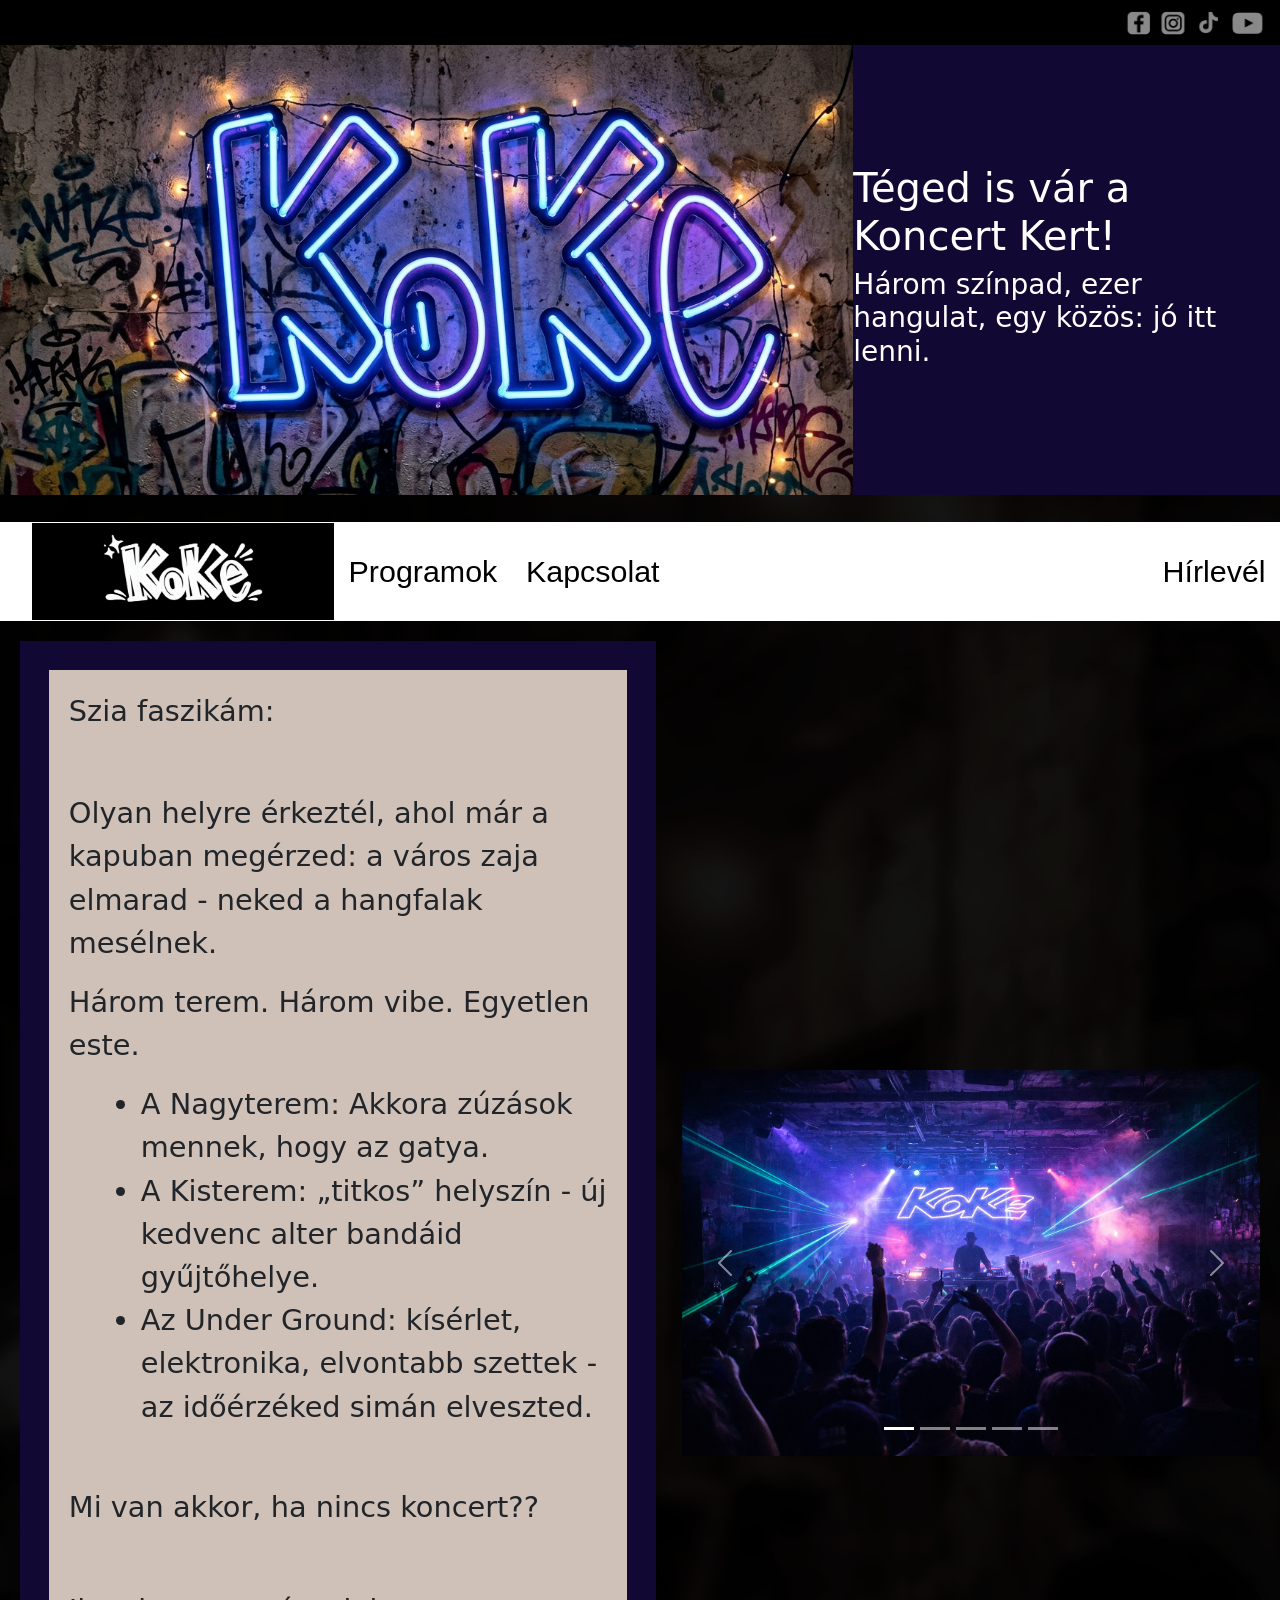
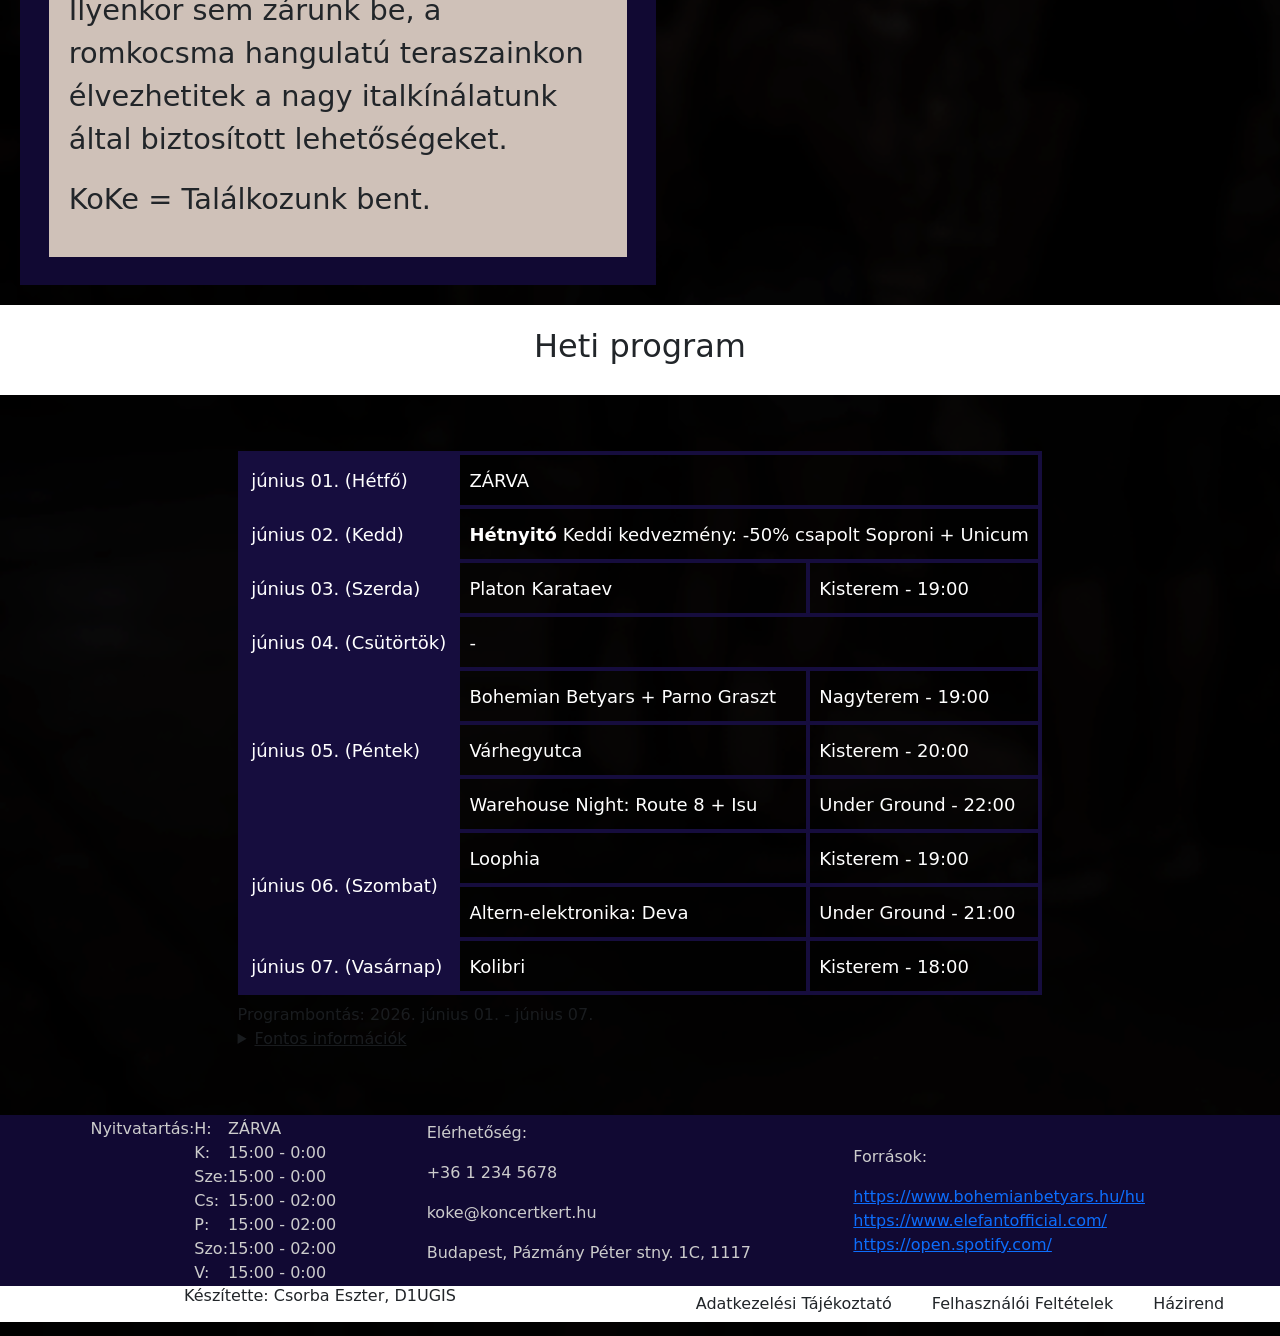
==== index.html @ a72b0bf9 "elso" ====
<!DOCTYPE html>
<html lang="en">
<head>
    <meta charset="UTF-8">
    <meta name="viewport" content="width=device-width, initial-scale=1.0">
    <title>KoKe</title>
    <link href="https://cdn.jsdelivr.net/npm/bootstrap@5.0.2/dist/css/bootstrap.min.css" rel="stylesheet" integrity="sha384-EVSTQN3/azprG1Anm3QDgpJLIm9Nao0Yz1ztcQTwFspd3yD65VohhpuuCOmLASjC" crossorigin="anonymous">
    <link rel="stylesheet" href="style.css">
    <script src="https://cdn.jsdelivr.net/npm/bootstrap@5.0.2/dist/js/bootstrap.bundle.min.js" integrity="sha384-MrcW6ZMFYlzcLA8Nl+NtUVF0sA7MsXsP1UyJoMp4YLEuNSfAP+JcXn/tWtIaxVXM" crossorigin="anonymous"></script>
</head>
    <body>
        <main>
            <header>
                <div class="toptop">
                    <img src="/pictures/iconsC.png">
                </div>
                <div class="toptitle">
                    <div class="toptitleimg">
                    </div>
                    <div class="toptitletext">
                        <h1>Téged is vár a Koncert Kert!</h1>
                        <h3>Három színpad, ezer hangulat, egy közös: jó itt lenni.</h3>
                    </div>
                </div>
            </header>
            <nav>
                <ul>
                    <li class="act">
                        <a href="index.html">
                            <img src="pictures/LOGObuttonWhiteC.png" alt="KoKe kattintható logója a főoldalra" class="logo"> 
                        </a>
                    </li>
                    <li>
                        <a href="program.html">Programok</a>
                    </li>
                    <li>
                        <a href="contact.html">Kapcsolat</a>
                    </li>
                    <li class="newsletter">
                        <a href="newsletter.html">Hírlevél</a>
                    </li>
                </ul>
            </nav>
            <article>
                <div class="intro">
                    <div class="introtext">
                        <div class="introtextinner">
                            <p>Szia faszikám:</p>
                            <br>
                            <p>Olyan helyre érkeztél, ahol már a kapuban megérzed: a város zaja elmarad - neked a hangfalak mesélnek.</p>
                            <p>Három terem. Három vibe. Egyetlen este.</p>
                            <ul>
                                <li>A Nagyterem: Akkora zúzások mennek, hogy az gatya.</li>
                                <li>A Kisterem: „titkos” helyszín - új kedvenc alter bandáid gyűjtőhelye.</li>
                                <li>Az Under Ground: kísérlet, elektronika, elvontabb szettek - az időérzéked simán elveszted.</li>
                            </ul>
                            <br>
                            <p>Mi van akkor, ha nincs koncert?? </p>
                            <br>
                            <p>Ilyenkor sem zárunk be, a romkocsma hangulatú teraszainkon élvezhetitek a nagy italkínálatunk által biztosított lehetőségeket.</p>
                            <p>KoKe = Találkozunk bent.</p>
                        </div>
                    </div>
                    <div class="intropics">

                        <div id="carouselExampleIndicators" class="carousel slide" data-bs-ride="carousel">
                            <div class="carousel-indicators">
                                <button type="button" data-bs-target="#carouselExampleIndicators" data-bs-slide-to="0" class="active" aria-current="true" aria-label="Slide 1"></button>
                                <button type="button" data-bs-target="#carouselExampleIndicators" data-bs-slide-to="1" aria-label="Slide 2"></button>
                                <button type="button" data-bs-target="#carouselExampleIndicators" data-bs-slide-to="2" aria-label="Slide 3"></button>
                                <button type="button" data-bs-target="#carouselExampleIndicators" data-bs-slide-to="3" aria-label="Slide 4"></button>
                                <button type="button" data-bs-target="#carouselExampleIndicators" data-bs-slide-to="4" aria-label="Slide 5"></button>
                            </div>
                            <div class="carousel-inner">
                                <div class="carousel-item active">
                                    <img src="/pictures/koncert3.png" class="d-block w-100" alt="Under Ground terem teltházas este közben.">
                                </div>
                                <div class="carousel-item">
                                    <img src="/pictures/helyszin1.png" class="d-block w-100" alt="Koke alsó szintjének hangulatos képe.">
                                </div>
                                <div class="carousel-item">
                                    <img src="/pictures/koncert5.png" class="d-block w-100" alt="Zenekar ad koncertet a KoKe színpadján.">
                                </div>
                                <div class="carousel-item">
                                    <img src="/pictures/kocsma1.png" class="d-block w-100" alt="Kocsma terasz a KoKe-ban.">
                                </div>
                                <div class="carousel-item">
                                    <img src="/pictures/koncert7.png" class="d-block w-100" alt="Jam session alternatív zenekar által.">
                                </div>
                                
                            </div>
                            <button class="carousel-control-prev" type="button" data-bs-target="#carouselExampleIndicators" data-bs-slide="prev">
                                <span class="carousel-control-prev-icon" aria-hidden="true"></span>
                                <span class="visually-hidden">Előző</span>
                            </button>
                            <button class="carousel-control-next" type="button" data-bs-target="#carouselExampleIndicators" data-bs-slide="next">
                                <span class="carousel-control-next-icon" aria-hidden="true"></span>
                                <span class="visually-hidden">Következő</span>
                            </button>
                            </div>

                    </div>
                </div>

                <div class="weekly">
                    <div class="weeklytitle">
                        <h2>Heti program</h2>
                    </div>
                    <div class="weeklytable">
                        <table class="programtable">
                            <caption> Programbontás: 2026. június 01. - június 07.
                                <details>
                                    <summary>Fontos információk</summary>
                                    <p>A programváltozás jogát fenntartjuk. A koncertek eső esetén is megrendezésre kerülnek a fedett termekben.</p>
                                </details>
                            </caption>
                            <tbody>
                                <tr>
                                    <td class="when"><time datetime="2026-06-02">június 01. (Hétfő)</time></td>
                                    <td colspan="2">ZÁRVA</td>
                                </tr>
                                <tr>
                                    <td class="when"><time datetime="2026-06-02">június 02. (Kedd)</time></td>
                                    <td colspan="2"><b>Hétnyitó</b> Keddi kedvezmény: -50% csapolt Soproni + Unicum</td>
                                </tr>
                                <tr>
                                    <td class="when"><time datetime="2026-06-03">június 03. (Szerda)</time></td>
                                    <td>Platon Karataev</td>
                                    <td>Kisterem - 19:00</td>
                                </tr>
                                <tr>
                                    <td class="when"><time datetime="2026-06-04">június 04. (Csütörtök)</time></td>
                                    <td colspan="2"> - </td>
                                </tr>
                                <tr>
                                    <td rowspan="3" class="when"><time datetime="2026-06-05">június 05. (Péntek)</time></td>
                                    <td>Bohemian Betyars + Parno Graszt</td>
                                    <td>Nagyterem - 19:00</td>
                                </tr>
                                <tr>
                                    <td>Várhegyutca</td>
                                    <td>Kisterem - 20:00</td>
                                </tr>
                                <tr>
                                    <td>Warehouse Night: Route 8 + Isu</td>
                                    <td>Under Ground - 22:00</td>
                                </tr>
                                <tr>
                                    <td rowspan="2" class="when"><time datetime="2026-06-06">június 06. (Szombat)</time></td>
                                    <td>Loophia</td>
                                    <td>Kisterem - 19:00</td>
                                </tr>
                                <tr>
                                    <td>Altern-elektronika: Deva</td>
                                    <td>Under Ground - 21:00</td>
                                </tr>
                                <tr>
                                    <td class="when"><time datetime="2026-06-07">június 07. (Vasárnap)</time></td>
                                    <td>Kolibri</td>
                                    <td>Kisterem - 18:00</td>
                                </tr>
                            </tbody>
                        </table>
                    </div>
                </div>
            </article>

            <footer>
                <div class="footfirst">
                    <div class="open">
                        <p>Nyitvatartás:  </p>
                        <table>
                            <tr><td>H: </td><td>ZÁRVA</td></tr>
                            <tr><td>K: </td><td>15:00 - 0:00</td></tr>
                            <tr><td>Sze: </td><td>15:00 - 0:00</td></tr>
                            <tr><td>Cs: </td><td>15:00 - 02:00</td></tr>
                            <tr><td>P: </td><td>15:00 - 02:00</td></tr>
                            <tr><td>Szo: </td><td>15:00 - 02:00</td></tr>
                            <tr><td>V: </td><td>15:00 - 0:00</td></tr>
                        </table>
                    </div>
                    <div class="contact">
                        <p>Elérhetőség:</p>
                        <p>+36 1 234 5678</p>
                        <p>koke@koncertkert.hu</p>
                        <p>Budapest, Pázmány Péter stny. 1C, 1117</p>
                    </div>
                    <div class="sources">
                        <p>Források:</p>
                        <a href="https://www.bohemianbetyars.hu/hu" target="_blank">https://www.bohemianbetyars.hu/hu</a>
                        <a href="https://www.elefantofficial.com/" target="_blank">https://www.elefantofficial.com/</a>
                        <a href="https://open.spotify.com/" target="_blank">https://open.spotify.com/</a>
                    </div>
                </div>
                <div class="footsecond">
                    <div class="made">
                        <p>Készítette: Csorba Eszter, D1UGIS</p>
                    </div>
                    <div class="inform">
                        <a>Adatkezelési Tájékoztató</a>
                        <a>Felhasználói Feltételek</a>
                        <a>Házirend</a>
                        
                    </div>
                </div>
            </footer>

        </main>
    </body>
</html>
---- style.css ----
/* -> konstans minden oldalon: */
*{
    margin: 0;
    padding: 0;
    box-sizing: border-box;
}
body {
    background-size: cover;
    /*background-color: black;*/
    background-image: url("/pictures/kulterhatter.png");
    font-size: 1rem;
}
header{
    height: 58vh;
}
article{
    /*background-image: url("/pictures/kulterhatter.png");*/
    background-size: cover;
    background-position: center;
}

/* - kép és szöveg a heaíderben: */
.toptop{
    height: 5vh;
    background-color: black;
    display: flex;
    align-items: center;
}
.toptop img{
    margin-left: auto;
    width: auto;
    height: 80%;
}
.toptitle{
    height: 50vh;
    display: flex;
}
.toptitletext{
    flex: 1;
    background-color: #110933;
    display: flex;
    flex-direction: column;
    justify-content: center;
}
.toptitletext h1, .toptitletext h3{
    color: white;
}
.toptitleimg{
    flex: 2;
    width: 100%;
    background-image: url("/pictures/logo.png");
    background-size: cover;
    background-position: center;
}

/* - navos dolgok*/
nav{
    position: sticky;
    top: 0;
    height: 11vh;
    display: flex;
    overflow: hidden;
    z-index: 9999;
}
nav ul{
    list-style-type: none;
    background-color: white;
    display: flex;
    align-items: center;
    list-style: none;
    width: 100%;
    height: 100%;
}
nav li {
    display: flex;
    align-items: center;
    height: 98%;
}
nav li:hover{
    background-color: black;
}
nav li:hover a{
    color: white;
}
nav .newsletter{
    margin-left: auto;
}
nav img{
    height: 100%;
    /*background-color: black;*/
    width: auto;
    padding: 0;
}
nav li a {
    color: black;
    text-decoration: none;
    height: 100%;
    display: flex;
    align-items: center;
    padding: 0 0.9rem;
    justify-content: center;
    box-sizing: border-box;
    font-family:Impact, Haettenschweiler, 'Arial Narrow Bold', sans-serif;
    font-size: 1.9rem;
}
nav .act{
    background-color: black;
    color: white;
}
nav .act a{
    color: white;
    list-style-type: none;
}



/* - footer: */
footer{
    height: 23vh;
    background-color: #110933;
}
footer .footfirst{
    height: 19vh;
    display: flex;
    align-items: center;
    justify-content: center;
    color: #ccc;
}
footer .footfirst .open{
    flex: 1;
    display: flex;
    justify-content: center;
    flex-direction: row;
}
footer .footfirst .contact{
    flex: 1;
    display: flex;
    justify-content: center;
    flex-direction: column;
    
}
footer .footfirst .contact p {
    text-align: left;
    width: fit-content;
}
footer .footfirst .sources{
    flex: 1;
    display: flex;
    justify-content: center;
    flex-direction: column;
}
footer .footsecond{
    height: 4vh;
    background-color: white;
    display: flex;
    
}
footer .footsecond .made{
    flex: 1;
    display: flex;
    align-items: center;
    justify-content: center;
}
footer .footsecond .made p{
    padding: 1.25rem;
}
footer .footsecond .inform{
    flex: 1;
    display: flex;
    align-items: center;
    justify-content: center;
}
footer .footsecond .inform a{
    padding: 1.25rem;
    cursor: pointer;
}







/* -> fő tartalmak: */
/* - index.html */
.intro {
    display: flex;
    width: 100%;
    padding: 1.25rem;
    gap: 1.6rem;
    
}
.introtext{
    flex: 1;
    font-size: 1.8rem;
    background-color: #110933;
    padding: 1.8rem;
}
.introtextinner{
    padding: 1.25rem;
    background-color: #CFC1B8;
}
.introtext ul{
    margin: 0.9rem 0 0.9rem 2.5rem;
}
.intropics{
    flex: 1;
    /*background-color: black;*/
    align-items: center;
    justify-content: center;
    
    display: flex;
    flex-direction: column;
    
}
#myCarousel{
    width: 100%;
}
.intropics .item img{
    width: 100%;
    height: auto;
}

/*heti progi*/
.weeklytitle{
    display: flex;
    align-items: center;
    justify-content: center;
    background-color: white;
    height: 10vh;
}

.weeklytable{
    padding: 1.25rem;
    display: flex;
    align-items: center;
    justify-content: center;
    height: 80vh;
    width: 100%;
}

.programtable{
    color: white;
    height: 80%;
    min-width: 50%;
}
.programtable td {
    border: 0.3rem solid #160d3e;
    padding: 0.6rem;
    font-size: 2vh;
    

}
.programtable summary{
    cursor: pointer;
    text-decoration: underline;
}
.when{
    background-color: #160d3e;
    color: white;
    border: 0.3rem solid black;
}


/* - program.html */
.honap {
    margin-top: 10vh;
    margin-bottom: 10vh;
    padding: 2vh;
}
#myTab{
    color: white;
    margin-left: 13vh;
    margin-right: 13vh;
}
#myTab .nav-link{
    list-style-type: none;
    font-size: 2.5rem;
    color: white;
}
#myTab .nav-link.active{
    background-color: #110933 !important;
}
#disabled-tab{
    opacity: 0.4;
}
.honap h1, .honap hr{
    color: white;
    margin-left: 18vh;
    margin-right: 18vh;
}
.honap h2{
    color: white;
    margin-bottom: 4vh;
    margin-top: 6vh;
    margin-left: 18vh;
    margin-right: 18vh;
}
.honap .card{
    padding: 0.9rem;
    max-width: 103rem !important;
    margin-left: auto;
    margin-right: auto;
    margin-bottom: 1.25rem;
   
}
.honap .card-title{
    font-size: 2.2rem;
    margin-bottom: 0.6rem;
}
.honap .card-text{
    font-size: 1.4rem;
    margin-top: 0.6rem;
    flex: 1;
}
.honap img{
    height: 28vh;
    width: 100%;
    object-fit: cover;
    object-position: center;
}
.honap .card-body{
    display: flex;
    flex-direction: column;
    height: 100%;
}
.honap .buttons{
    display: flex;
    flex-direction: column;
    align-items: flex-end;
    margin-top: auto;
    gap: 0.6rem;
    font-size: 1.6rem;
}
.honap .buttons .btn{
    font-size: 1.6rem;
    background-color: #110933;

}
.honap .card-body hr{
    border: 0.12rem solid #110933;
    margin-left: 0;
    width: 100%;
    opacity: 0.8;
}
.honap .cardtwo{
    display: flex;
    flex-direction: row;
    gap: 0.6rem;
    height: 100%;
}


/* - contact.html */
.bigcontact{
    width: 100%;
    overflow: hidden;
}
.contactinf{
    float: left;
    width: 70%;
    box-sizing: border-box;
    display: flex;
    flex-direction: column;
}
aside.contactpartners{
    float: right;
    width: 30%;
    box-sizing: border-box;
    display: flex;
    flex-direction: column;
    justify-content: flex-start;
    align-items: center;
    text-align: center;
    padding: 1.8rem;
    color: white;
}
.contactpartners hr{
    color: white;
    height: 0.12rem;
    opacity: 100%;
    width: 100%;
}

.partner{
    display: flex;
    flex-direction: column;
    align-items: center;
    width: 100%;
    color: white;
    text-align: justify;
    font-size: 1.25rem;
}

.menus{
    display: flex;
    flex-direction: row;
    gap: 3.1rem;
    border: 0.25rem dotted white;
    padding: 1.25rem;
    margin: 1.25rem;
    justify-content: center;
}
.menus a{
    font-size: 2.18rem;
    text-decoration: none;
    list-style-type: none;
}


.osszcontact {
    display: flex;
    flex-direction: row;
    background-color: white;
    padding: 2.5rem;
    margin: 2.5rem;
}
.osszcontact h2{
    font-size: 4rem;
}
.osszcontact p, .osszcontact a{
    font-size: 1.5rem;
}
.osszcontact img{
    max-width: 50%;
    height: auto;
    object-fit:cover;
    padding: 1.25rem 1.25rem;
}

.nyitvaeler{
    display: flex;
    flex-direction: row;
    
}
.nyitvaeler .osszcontact{
    flex-direction: column;
    flex: 1;
}

.itallap{
    margin: 1.25rem;
    border-collapse: collapse;
    font-size: 1.5rem;
}
.itallap th, .itallap td{
    border: 0.06rem solid black;
    padding: 0.6rem 0.9rem;
    text-align: left;
}
.itallap th{
    background-color: #110933;
    color: white;
}
.itallap tr:hover {
    background-color: #e4e2e2;
}
.itallapdivje{
    display: flex;
    justify-content: center;
    width: 100%;
    margin-top: 1.25rem;
}
.contacttext{
    width: 100%;
}



/* newsletter.html */

.newsletter-cont{
    background-color: white;
    margin: 5.6rem;
    padding: 5.6rem;
    border: 0.12rem solid #ccc;
}

.newsletter-cont h1{
    font-size: 300%;
    margin-bottom: 3.1rem;
}
.newsletter-cont label{
    font-size: 200%;
}

.newsletter-f-c{
    display: flex;
    gap: 8.1rem;
    margin-bottom: 1.25rem;
}

.newsletter-f-right, .newsletter-f-left{
    flex: 1;
    display: flex;
    flex-direction: column;
    margin: 2.5rem;
}
.inputs{
    display: flex;
    align-items: center;
    margin-bottom: 0.93rem;
}
.inputs input{
    flex: 1;
    padding: 0.3rem;
    border: 0.06rem solid #000;
}
.radios{
    display: flex;
    flex-direction: column;
    gap: 0.9rem;
}
.radios span{
    font-size: 200%;
}
.radio-options{
    display: flex;
    flex-direction: column;
    margin-left: 3.12rem;
}
.newsletter-f-right textarea{
    width: 100%;
    border: 0.06rem solid #000;
    margin-top: 0.62rem;
    resize: vertical;
}
.newsletter-f-bottom{
    display: flex;
    flex-direction: column;
    align-items: flex-end;
    margin-top: 1.25rem;
    gap: 1.25rem;
}
.consent{
    display: flex;
    align-items: center;
    gap: 0.6rem;
}
.newsletter-f-buttons{
    display: flex;
    gap: 0.6rem;
}
.btn-submit{
    background-color: #1a1a1a;
    color: white;
    padding: 0.5rem 1.56rem;
    border: none;
    cursor: pointer;
    font-size: 130%;
}
.btn-reset{
    background-color: #e0e0e0;
    color: black;
    padding: 0.5rem 1.56rem;
    border: 0.06rem solid #999;
    cursor: pointer;
    font-size: 130%;
}







/* reszponzivitás - mobil */

@media (max-width: 800px) {
    /*header*/
    header {
        height: auto;
    }
    .toptitle{
        flex-direction: column;
        height: auto;
    }
    .toptitleimg{
        height: 30vh;
        flex: none;
    }
    /*nav*/
    nav{
        height: auto;
        position: static;
    }
    nav ul{
        flex-direction: column;
        justify-content: center;
        height: auto;
        padding: 1rem 0;
    }
    nav li{
        height: auto;
        width: 100%;
        justify-content: center;
    }
    nav img.logo{
        height: 4rem;
        width: auto;
        padding: 0.5rem 0;
    }
    nav li a{
        font-size: 1.2rem;
        padding: 0.8rem;
    }
    nav .newsletter{
        margin-left: 0;
    }
    /*footer*/
    footer{
        height: auto;
    }
    footer .footfirst{
        flex-direction: column;
        height: auto;
        padding: 2rem 1rem;
        gap: 2rem;
        text-align: center;
    }
    footer .footfirst .contact p {
        text-align: center;
        width: 100%;
    }
    footer .footsecond{
        flex-direction: column;
        height: auto;
    }
    /*index.html*/
    .intro{
        flex-direction: column;
        padding: 1rem;
        gap: 1rem;
    }
    .introtext{
        font-size: 1.2rem;
        padding: 1rem;
    }
    .weeklytable{
        height: auto;
        padding: 0.5rem;
    }
    .programtable{
        width: 100%;
        min-width: 100%;
        font-size: 0.9rem;
    }
    .programtable td{
        font-size: 0.9rem;
        padding: 0.5rem;
    }
    /*program.html*/
    .honap{
        margin-top: 5vh;
        margin-bottom: 5vh;
        padding: 1rem;
    }
    #myTab{
        margin-left: 1rem;
        margin-right: 1rem;
        justify-content: center;
    }
    #myTab .nav-link{
        font-size: 1.2rem;
        padding: 0.5rem;
    }
    .honap h1, .honap hr, .honap h2{
        margin-left: 0.5rem;
        margin-right: 0.5rem;
        text-align: center;
    }
    .honap h2{
        font-size: 1.8rem;
        margin-top: 3vh;
        margin-bottom: 2vh;
    }
    .honap .cardtwo{
        flex-direction: column;
        gap: 1rem;
    }
    .honap img{
        height: auto;
        max-height: 40vh;
    }
    .honap .card-title{
        font-size: 1.5rem;
        text-align: center;
    }
    .honap .card-text{
        font-size: 1.1rem;
        text-align: center;
    }
    .honap .buttons{
        align-items: center;
        width: 100%;
    }
    .honap .buttons input{
        width: 100%;
        text-align: center;
    }
    .honap .buttons .btn{
        width: 100%;
        padding: 0.8rem;
    }
    /*contact.html*/
    .contactinf, aside.contactpartners{
        float: none;
        width: 100%;
    }
    .menus{
        flex-wrap: wrap;
        gap: 1rem;
        padding: 1rem;
    }
    .menus a{
        font-size: 1.2rem;
    }
    .osszcontact{
        flex-direction: column;
        padding: 1.5rem;
        margin: 1rem;
    }
    .osszcontact h2 {
        font-size: 2rem;
        text-align: center;
    }
    .osszcontact img{
        max-width: 100%;
        padding: 1rem 0;
    }
    .nyitvaeler{
        flex-direction: column;
    }
    .nyitvaeler .osszcontact{
        margin: 1rem;
    }
    .itallapdivje{
        width: 100%;
        overflow-x: auto;
        -webkit-overflow-scrolling: touch;
        margin-top: 1rem;
    }
    .itallap {
        display: block;
        width: 100%;
        margin: 0;
        font-size: 0.9rem;
    }
    .itallap th, .itallap td{
        padding: 0.4rem;
    }
    aside.contactpartners{
        padding: 1rem;
        
    }
    aside.contactpartners h1 {
        font-size: 1.8rem;
    }
    .partner {
        font-size: 1.1rem;
        margin-bottom: 2rem;
    }
    /*newsletter.html*/
    .newsletter-cont{
        margin: 1rem;
        padding: 1.5rem;
    }
    .newsletter-cont h1{
        font-size: 2rem;
        margin-bottom: 1.5rem;
        text-align: center;
    }
    .newsletter-cont label, .radios span{
        font-size: 1.2rem;
    }
    .newsletter-f-c {
        flex-direction: column;
        gap: 2rem;
    }
    .newsletter-f-right, .newsletter-f-left{
        margin: 0;
        width: 100%;
    }
    .inputs{
        flex-direction: column;
        align-items: flex-start;
        gap: 0.5rem;
    }
    .inputs input{
        width: 100%;
        padding: 0.8rem;
    }
    .radio-options{
        margin-left: 0;
        margin-top: 0.5rem;
    }
    .newsletter-f-right textarea{
        min-height: 10rem;
    }
    .newsletter-f-bottom{
        align-items: center;
        text-align: center;
    }
    .consent{
        align-items: flex-start;
        text-align: left;
    }
    .newsletter-f-buttons{
        flex-direction: column;
        width: 100%;
    }
    .btn-submit, .btn-reset{
        width: 100%;
        padding: 1rem;
        font-size: 1.2rem;
    }
}
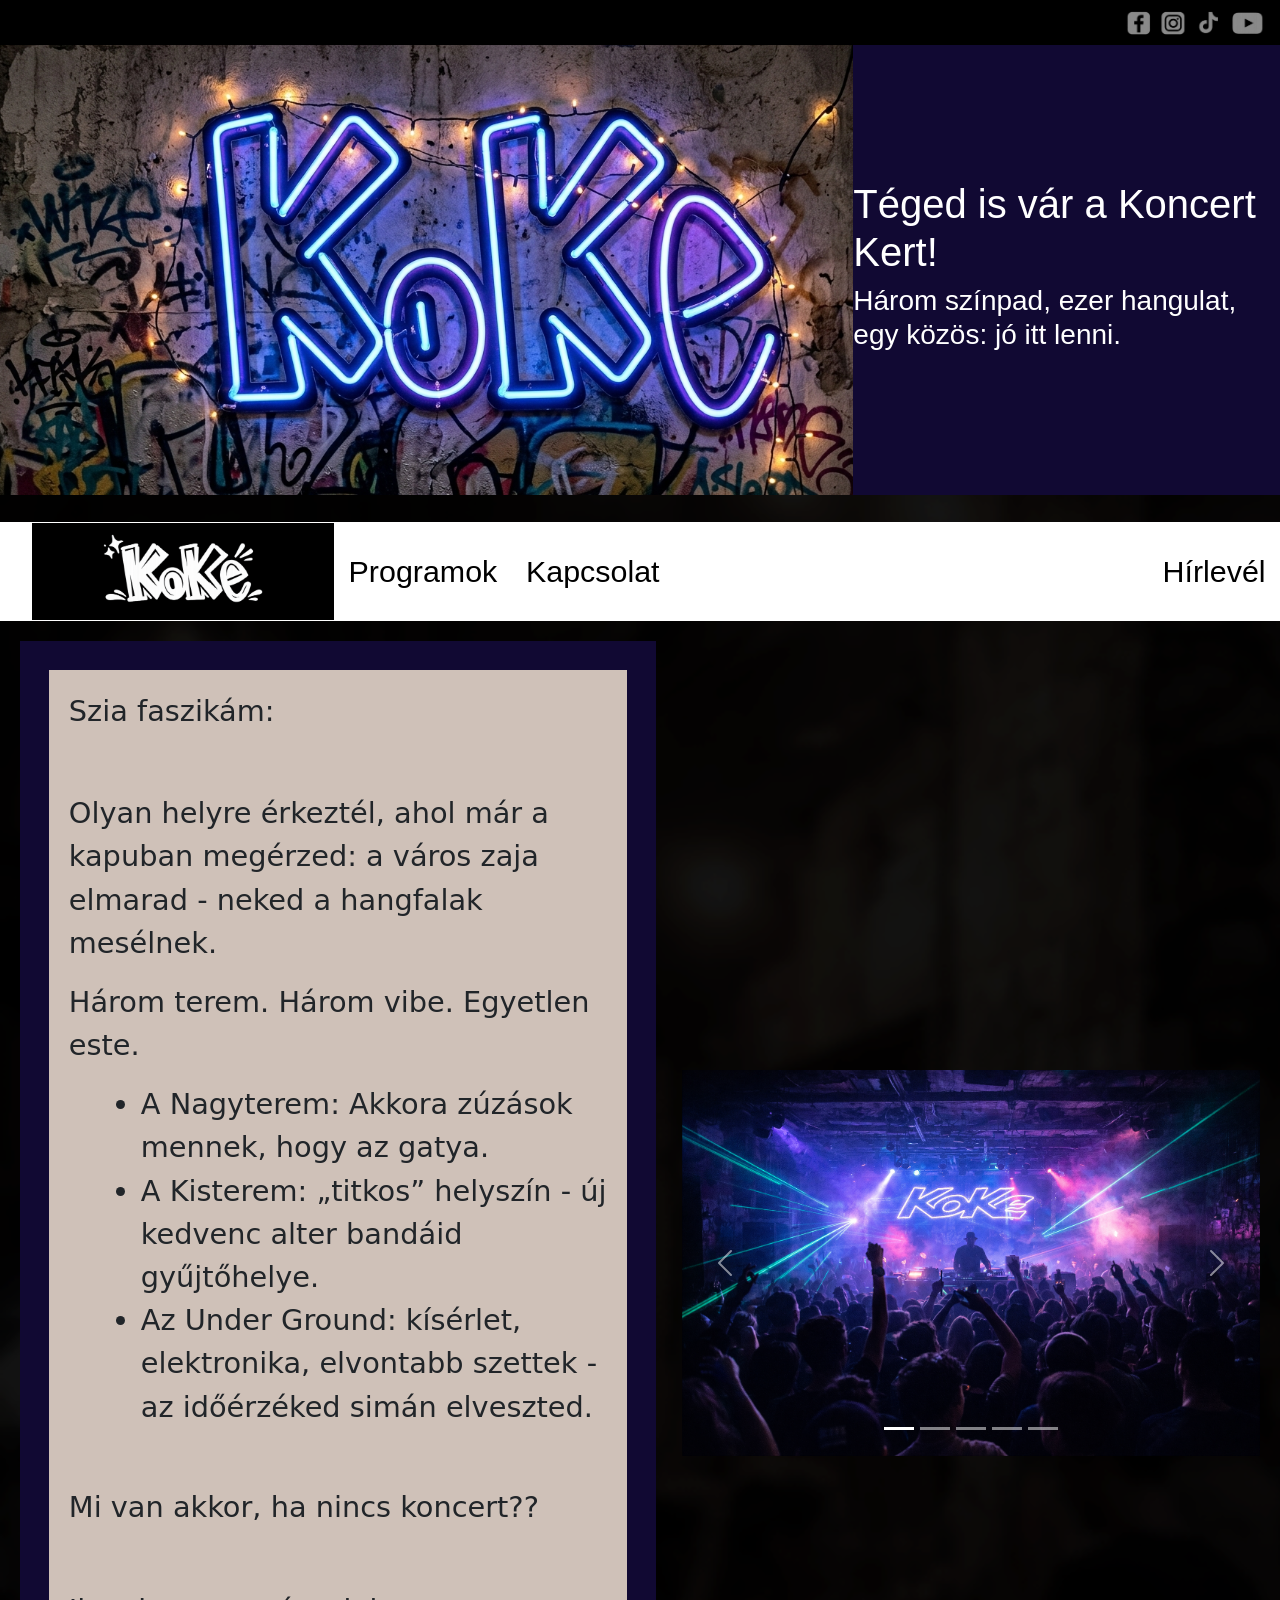
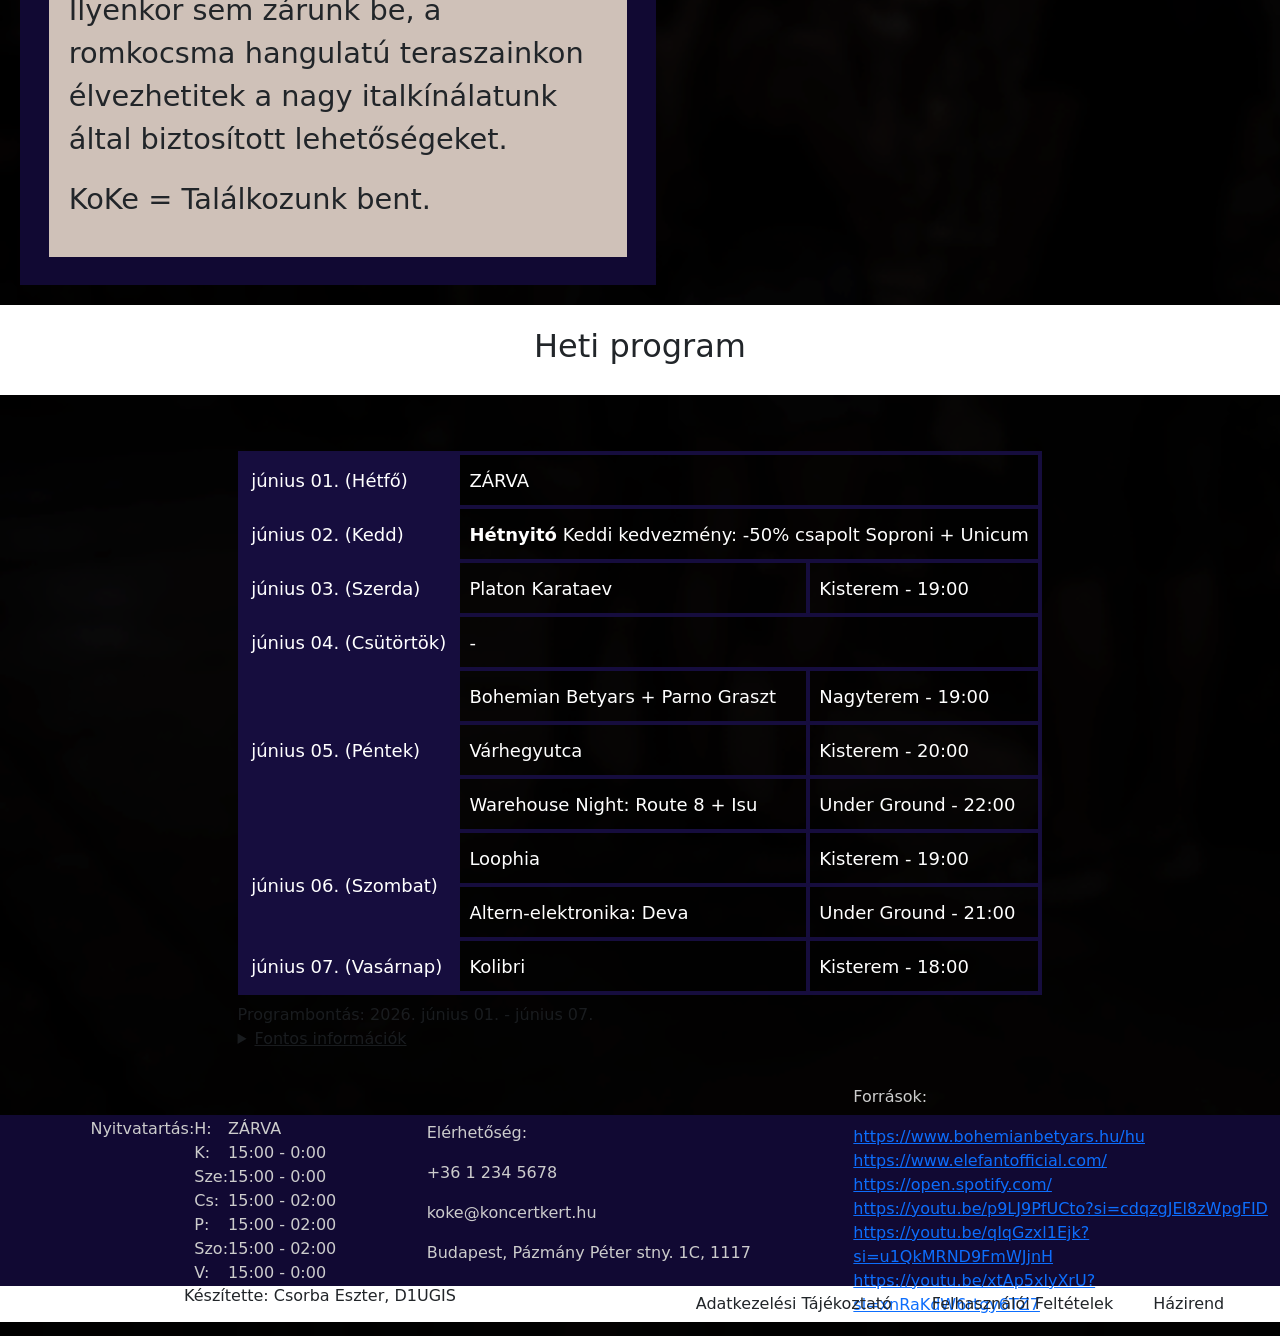
==== commit 410815a5: "maasodik" ====
--- a/index.html
+++ b/index.html
@@ -12,7 +12,7 @@
         <main>
             <header>
                 <div class="toptop">
-                    <img src="/pictures/iconsC.png">
+                    <img src="pictures/iconsC.png">
                 </div>
                 <div class="toptitle">
                     <div class="toptitleimg">
@@ -190,6 +190,9 @@
                         <a href="https://www.bohemianbetyars.hu/hu" target="_blank">https://www.bohemianbetyars.hu/hu</a>
                         <a href="https://www.elefantofficial.com/" target="_blank">https://www.elefantofficial.com/</a>
                         <a href="https://open.spotify.com/" target="_blank">https://open.spotify.com/</a>
+                        <a href="https://youtu.be/p9LJ9PfUCto?si=cdqzgJEl8zWpgFID" target="_blank">https://youtu.be/p9LJ9PfUCto?si=cdqzgJEl8zWpgFID</a>
+                        <a href="https://youtu.be/qIqGzxl1Ejk?si=u1QkMRND9FmWJjnH" target="_blank">https://youtu.be/qIqGzxl1Ejk?si=u1QkMRND9FmWJjnH</a>
+                        <a href="https://youtu.be/xtAp5xlyXrU?si=xnRaKdW6rtgy6TZ7" target="_blank">https://youtu.be/xtAp5xlyXrU?si=xnRaKdW6rtgy6TZ7</a>
                     </div>
                 </div>
                 <div class="footsecond">
--- a/style.css
+++ b/style.css
@@ -41,6 +41,7 @@
     display: flex;
     flex-direction: column;
     justify-content: center;
+    font-family:Impact, Haettenschweiler, 'Arial Narrow Bold', sans-serif;
 }
 .toptitletext h1, .toptitletext h3{
     color: white;
@@ -81,6 +82,9 @@
 }
 nav li:hover a{
     color: white;
+}
+nav li:hover img.logo{
+    content: url("pictures/LOGObuttonWhiteC.png");
 }
 nav .newsletter{
     margin-left: auto;
@@ -564,7 +568,7 @@
 
 
 
-/* reszponzivitás - mobil */
+/* 1. reszponzivitás - mobil */
 
 @media (max-width: 800px) {
     /*header*/
@@ -578,6 +582,9 @@
     .toptitleimg{
         height: 30vh;
         flex: none;
+    }
+    .toptitletext{
+        padding: 1rem;
     }
     /*nav*/
     nav{
